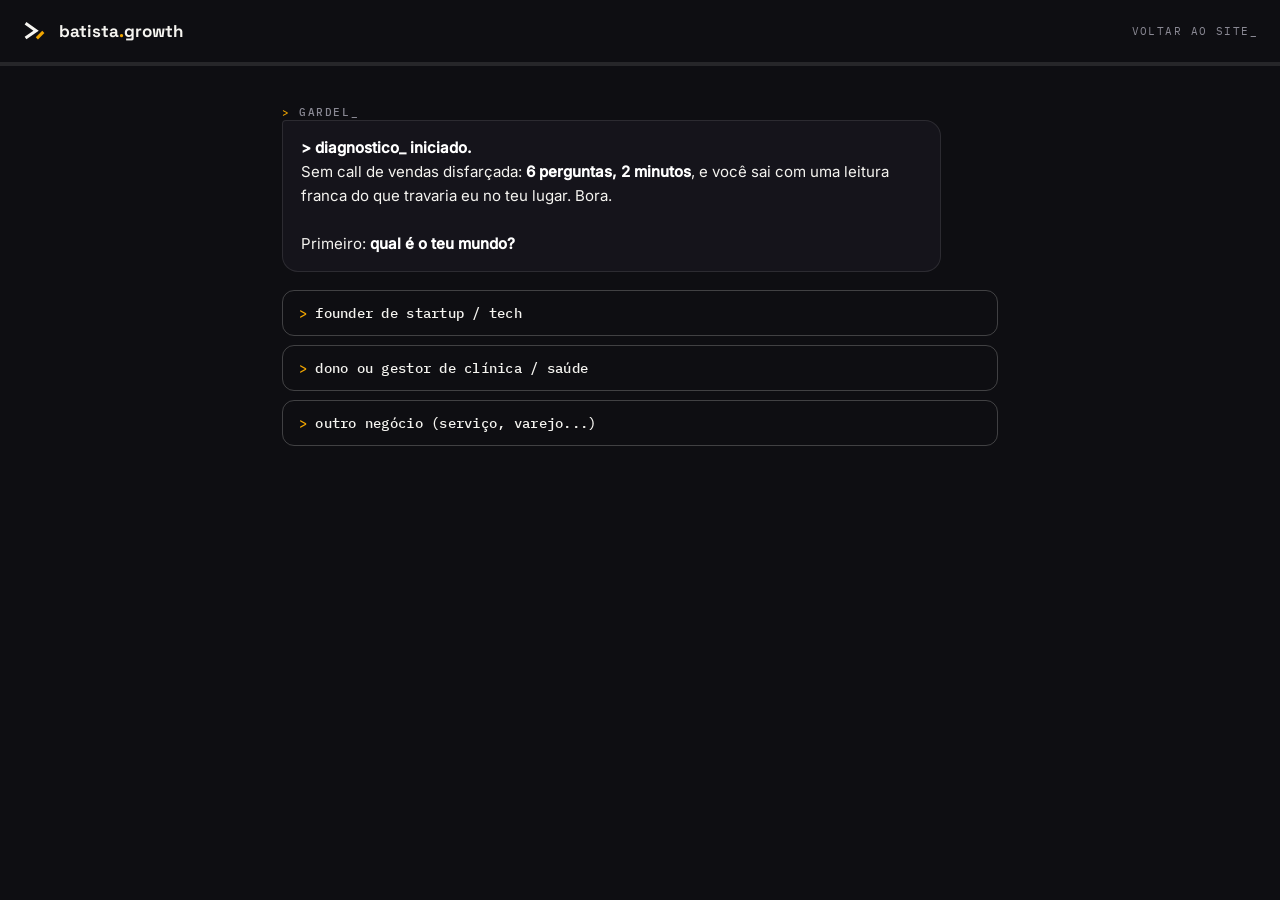
==== diagnostico/index.html @ 5f6f4a86 "Diagnóstico interativo /diagnostico (terminal de 6 perguntas, leitura por gargalo, desfecho WhatsApp" ====
<!DOCTYPE html>
<html lang="pt-BR">
<head>
<meta charset="UTF-8">
<meta name="viewport" content="width=device-width, initial-scale=1.0">
<title>Diagnóstico · batista.growth</title>
<meta name="description" content="6 perguntas, 2 minutos, uma leitura franca da tua operação. Sem call de vendas disfarçada.">
<meta property="og:title" content="Roda o diagnóstico · batista.growth">
<meta property="og:description" content="6 perguntas, 2 minutos, uma leitura franca da tua operação.">
<meta property="og:image" content="https://gardelbatista.com.br/assets/og-image.png">
<meta name="theme-color" content="#0E0E12">
<link rel="icon" href="../favicon.ico" sizes="48x48">
<link rel="apple-touch-icon" href="../apple-touch-icon-180.png">
<style>
@font-face{font-family:'SpaceG';src:url('../assets/fonts/space-grotesk-v22-latin-700.ttf');font-weight:700;font-display:swap}
@font-face{font-family:'SpaceG';src:url('../assets/fonts/space-grotesk-v22-latin-500.ttf');font-weight:500;font-display:swap}
@font-face{font-family:'Inter';src:url('../assets/fonts/inter-v20-latin-regular.ttf');font-weight:400;font-display:swap}
@font-face{font-family:'Inter';src:url('../assets/fonts/inter-v20-latin-500.ttf');font-weight:500;font-display:swap}
@font-face{font-family:'Plex';src:url('../assets/fonts/ibm-plex-mono-v20-latin-regular.ttf');font-weight:400;font-display:swap}
@font-face{font-family:'Plex';src:url('../assets/fonts/ibm-plex-mono-v20-latin-500.ttf');font-weight:500;font-display:swap}
@font-face{font-family:'Plex';src:url('../assets/fonts/ibm-plex-mono-v20-latin-600.ttf');font-weight:600;font-display:swap}
:root{--porcelana:#F5F4F0;--ink:#0E0E12;--panel:#15141B;--grafite:#8A8994;--cobalto:#7A8CFF;--amber:#F0A500;--hair:rgba(245,244,240,.1);
--disp:'SpaceG',Arial,sans-serif;--mono:'Plex',Consolas,monospace;--body:'Inter',Arial,sans-serif}
*{box-sizing:border-box;margin:0;padding:0}
body{background:var(--ink);color:var(--porcelana);font-family:var(--body);min-height:100svh;display:flex;flex-direction:column}
::selection{background:var(--amber);color:var(--ink)}
a{color:inherit}

.top{display:flex;align-items:center;justify-content:space-between;padding:18px 22px;border-bottom:1px solid var(--hair)}
.top .lock{display:flex;align-items:center;gap:11px;text-decoration:none}
.top .lock img{height:26px}
.top .lock b{font-family:var(--disp);font-weight:700;font-size:17px}
.top .lock b i{font-style:normal;color:var(--amber)}
.top .sair{font-family:var(--mono);font-size:11px;letter-spacing:.13em;color:var(--grafite);text-decoration:none;text-transform:uppercase}
.top .sair:hover{color:var(--porcelana)}

#prog{height:3px;background:var(--hair)}
#prog i{display:block;height:100%;background:var(--amber);width:0;transition:width .5s cubic-bezier(.2,.7,.2,1)}

.term{flex:1;width:100%;max-width:760px;margin:0 auto;padding:34px 22px 130px;display:flex;flex-direction:column;gap:18px}
.msg{max-width:92%;opacity:0;transform:translateY(10px);transition:all .45s}
.msg.in{opacity:1;transform:none}
.msg .quem{font-family:var(--mono);font-weight:500;font-size:10.5px;letter-spacing:.15em;color:var(--grafite);text-transform:uppercase;margin-bottom:7px}
.msg .quem .p{color:var(--amber)}
.msg .bolha{background:var(--panel);border:1px solid var(--hair);border-radius:4px 16px 16px 16px;padding:15px 18px;font-size:15px;line-height:1.6}
.msg .bolha b{color:#fff}
.msg .bolha .cb{color:var(--cobalto)}
.msg.eu{align-self:flex-end}
.msg.eu .quem{text-align:right}
.msg.eu .bolha{background:var(--amber);color:var(--ink);border:0;border-radius:16px 4px 16px 16px;font-weight:500}
.digitando{font-family:var(--mono);font-size:13px;color:var(--grafite)}
.digitando i{display:inline-block;width:8px;height:14px;background:var(--amber);vertical-align:middle;animation:blink 1s steps(1) infinite}
@keyframes blink{50%{opacity:0}}

.opts{display:flex;flex-direction:column;gap:9px;opacity:0;transform:translateY(10px);transition:all .45s}
.opts.in{opacity:1;transform:none}
.opts button{font-family:var(--mono);font-weight:500;font-size:13.5px;text-align:left;letter-spacing:.02em;background:transparent;color:var(--porcelana);border:1.5px solid rgba(245,244,240,.22);border-radius:12px;padding:13px 16px;cursor:pointer;transition:border-color .2s,background .2s,transform .15s}
.opts button:hover{border-color:var(--amber);background:rgba(240,165,0,.07);transform:translateX(3px)}
.opts button .p{color:var(--amber);margin-right:8px}
.opts .inputrow{display:flex;gap:9px}
.opts input{flex:1;font-family:var(--mono);font-size:14px;background:var(--panel);color:var(--porcelana);border:1.5px solid rgba(245,244,240,.22);border-radius:12px;padding:13px 16px;outline:none}
.opts input:focus{border-color:var(--amber)}
.opts .go{font-family:var(--disp);font-weight:700;font-size:14px;background:var(--amber);color:var(--ink);border:0;border-radius:12px;padding:0 22px;cursor:pointer}

.resultado{background:var(--panel);border:1px solid var(--hair);border-radius:18px;padding:24px;opacity:0;transform:translateY(12px);transition:all .5s}
.resultado.in{opacity:1;transform:none}
.resultado .k{font-family:var(--mono);font-weight:500;font-size:11px;letter-spacing:.15em;color:var(--amber);text-transform:uppercase}
.resultado h2{font-family:var(--disp);font-weight:700;font-size:clamp(22px,4.5vw,28px);line-height:1.2;margin-top:12px}
.resultado h2 .dot{color:var(--amber)}
.resultado p{font-size:14.5px;line-height:1.65;color:#B9B8C2;margin-top:12px}
.resultado .rec{margin-top:16px;font-family:var(--mono);font-size:13px;line-height:2;color:#B9B8C2}
.resultado .rec b{color:var(--porcelana);font-weight:600}
.resultado .rec .ok{color:var(--amber)}
.resultado .cta{display:inline-flex;align-items:center;gap:10px;margin-top:20px;font-family:var(--disp);font-weight:700;font-size:16.5px;background:var(--amber);color:var(--ink);padding:16px 26px;border-radius:13px;text-decoration:none;box-shadow:0 8px 26px rgba(240,165,0,.3)}
.resultado .cta:hover{box-shadow:0 12px 34px rgba(240,165,0,.45)}
.resultado .micro{font-family:var(--mono);font-size:11px;letter-spacing:.12em;color:var(--grafite);margin-top:14px;text-transform:uppercase}

@media(max-width:760px){
  .term{padding:26px 16px 110px}
  .msg{max-width:100%}
  .opts button{font-size:12.5px}
}
@media(prefers-reduced-motion:reduce){*{transition-duration:.01ms!important;animation-duration:.01ms!important}}
</style>
</head>
<body>

<div class="top">
  <a class="lock" href="../"><img src="../assets/simbolo-prompt-branco.svg" alt=""><b>batista<i>.</i>growth</b></a>
  <a class="sair" href="../">voltar ao site_</a>
</div>
<div id="prog"><i></i></div>

<div class="term" id="term"></div>

<script>
/* ── CONFIG: número do WhatsApp do Gardel (só dígitos, com 55). Vazio = cai no direct do IG ── */
const WHATS = '';
const IG_DIRECT = 'https://ig.me/m/batista.growth';

const R = {}; // respostas
const term = document.getElementById('term');
const prog = document.querySelector('#prog i');
const TOTAL = 6;
let passo = 0;

function scrollFim(){ requestAnimationFrame(()=>window.scrollTo({top:document.body.scrollHeight,behavior:'smooth'})); }

function bot(html, cb){
  const t = document.createElement('div');
  t.className = 'msg digitando'; t.innerHTML = '<span class="quem"><span class="p">&gt;</span> gardel_</span><div class="bolha"><i></i></div>';
  term.appendChild(t); requestAnimationFrame(()=>t.classList.add('in')); scrollFim();
  setTimeout(()=>{
    t.classList.remove('digitando');
    t.querySelector('.bolha').innerHTML = html;
    scrollFim(); if(cb) cb();
  }, 620);
}
function eu(txt){
  const m = document.createElement('div');
  m.className = 'msg eu'; m.innerHTML = '<div class="quem">você_</div><div class="bolha"></div>';
  m.querySelector('.bolha').textContent = txt;
  term.appendChild(m); requestAnimationFrame(()=>m.classList.add('in')); scrollFim();
}
function opcoes(lista, onPick){
  const o = document.createElement('div'); o.className = 'opts';
  lista.forEach(([label,val])=>{
    const b = document.createElement('button');
    b.innerHTML = '<span class="p">&gt;</span>' + label;
    b.onclick = ()=>{ o.remove(); eu(label); onPick(val ?? label); };
    o.appendChild(b);
  });
  term.appendChild(o); requestAnimationFrame(()=>o.classList.add('in')); scrollFim();
}
function inputTexto(placeholder, onOk){
  const o = document.createElement('div'); o.className = 'opts';
  o.innerHTML = '<div class="inputrow"><input type="text" placeholder="'+placeholder+'" maxlength="60"><button class="go">enviar</button></div>';
  const inp = o.querySelector('input');
  const enviar = ()=>{ const v = inp.value.trim(); if(!v) return; o.remove(); eu(v); onOk(v); };
  o.querySelector('.go').onclick = enviar;
  inp.addEventListener('keydown', e=>{ if(e.key==='Enter') enviar(); });
  term.appendChild(o); requestAnimationFrame(()=>{o.classList.add('in'); inp.focus();}); scrollFim();
}
function avanca(){ passo++; prog.style.width = (passo/TOTAL*100)+'%'; }

/* ── FLUXO ── */
function q1(){
  bot('<b>&gt; diagnostico_ iniciado.</b><br>Sem call de vendas disfarçada: <b>6 perguntas, 2 minutos</b>, e você sai com uma leitura franca do que travaria eu no teu lugar. Bora. <br><br>Primeiro: <b>qual é o teu mundo?</b>', ()=>{
    opcoes([
      ['founder de startup / tech','founder'],
      ['dono ou gestor de clínica / saúde','clinica'],
      ['outro negócio (serviço, varejo...)','outro'],
    ], v=>{ R.perfil = v; avanca(); q2(); });
  });
}
function q2(){
  bot('Anotado. E <b>como eu te chamo?</b>', ()=>{
    inputTexto('teu primeiro nome_', v=>{ R.nome = v.split(' ')[0]; avanca(); q3(); });
  });
}
function q3(){
  bot('Prazer, <b>'+R.nome+'</b>. Faixa de <b>faturamento mensal</b> hoje? (isso muda completamente a receita)', ()=>{
    opcoes([
      ['até R$ 30 mil','até 30k'],
      ['R$ 30 a 100 mil','30-100k'],
      ['R$ 100 a 500 mil','100-500k'],
      ['acima de R$ 500 mil','500k+'],
    ], v=>{ R.fat = v; avanca(); q4(); });
  });
}
function q4(){
  bot('Agora o ponto central. <b>Onde a operação trava mais hoje?</b>', ()=>{
    opcoes([
      ['chega pouco lead qualificado','leads'],
      ['lead chega e esfria (follow-up falha)','followup'],
      ['decido no achismo, sem número confiável','numeros'],
      ['tudo depende de mim, nada roda sozinho','dependencia'],
      ['quero IA na operação e não sei por onde começar','ia'],
    ], v=>{ R.gargalo = v; avanca(); q5(); });
  });
}
function q5(){
  bot('E o que você <b>já tentou</b> pra resolver isso?', ()=>{
    opcoes([
      ['tráfego pago / agência','agência'],
      ['contratei vendedor / SDR','vendedor'],
      ['CRM ou ferramenta que ninguém usa','crm parado'],
      ['nada estruturado ainda','nada ainda'],
    ], v=>{ R.tentou = v; avanca(); q6(); });
  });
}
function q6(){
  bot('Última. <b>Urgência real</b> disso aí?', ()=>{
    opcoes([
      ['pra ontem, está custando caro','pra ontem'],
      ['quero resolver nos próximos 3 meses','3 meses'],
      ['explorando por enquanto','explorando'],
    ], v=>{ R.urg = v; avanca(); resultado(); });
  });
}

const LEITURA = {
  leads:      {t:'Teu problema não é volume, é máquina de aquisição', p:'Antes de comprar mais tráfego: ICP afiado, oferta clara e canal com dono. Volume em cima de funil furado só acelera o desperdício.', rec:['diagnostico_ mapeia o funil e o ICP','sistema.comercial_ monta a máquina de aquisição','ia.operacional_ qualifica o lead que chega']},
  followup:   {t:'Lead esfriando é receita escorrendo pelo ralo', p:'Isso é o gargalo mais barato de resolver: cadência com dono, CRM vivo e follow-up que não depende de memória humana. É exatamente o que eu opero com agente de IA na minha própria operação.', rec:['diagnostico_ audita a cadência atual','ia.operacional_ agente de follow-up que não esquece','sistema.comercial_ processo e dono pra cada etapa']},
  numeros:    {t:'Sem número, toda reunião vira opinião contra opinião', p:'Um dashboard comercial simples, com 5 números confiáveis chegando todo dia, muda o nível das tuas decisões em 2 semanas. Eu construo isso com IA na frente dos teus dados.', rec:['diagnostico_ define os 5 números que importam','ia.operacional_ relatório diário sem ninguém digitar','conselho_ decisão quinzenal em cima do número']},
  dependencia:{t:'Crescimento que depende de heroísmo é sorte com prazo', p:'A saída é sistema: processo documentado, dono por etapa e o repetitivo rodando em IA. Você volta pro papel de decidir, não de carregar.', rec:['diagnostico_ mapeia o que só você faz hoje','sistema.comercial_ processo com dono e meta','ia.operacional_ o repetitivo sai da tua mesa']},
  ia:         {t:'IA sem gargalo definido vira brinquedo caro', p:'O caminho certo é o inverso do hype: achar o gargalo que mais custa, colocar IA ali primeiro, medir, expandir. Eu faço isso todos os dias na minha operação e nas dos clientes.', rec:['diagnostico_ acha o gargalo que mais paga','ia.operacional_ primeiro agente em produção','conselho_ roadmap de IA trimestre a trimestre']},
};

function resultado(){
  const L = LEITURA[R.gargalo];
  bot('Fechou, '+R.nome+'. Rodei tua leitura preliminar:', ()=>{
    const r = document.createElement('div');
    r.className = 'resultado';
    r.innerHTML = `
      <div class="k">&gt; leitura preliminar · ${R.perfil} · ${R.fat}_</div>
      <h2>${L.t}<span class="dot">.</span></h2>
      <p>${L.p}</p>
      <div class="rec">${L.rec.map(x=>{const i=x.indexOf('_');return '<span class="ok">&gt;</span> <b>'+x.slice(0,i+1)+'</b>'+x.slice(i+1)}).join('<br>')}</div>
      <a class="cta" id="ctaz" href="#">Continuar no meu WhatsApp <span aria-hidden="true">↗</span></a>
      <div class="micro">a leitura completa eu faço contigo, ao vivo. resposta em até 1 dia útil_</div>`;
    term.appendChild(r); requestAnimationFrame(()=>r.classList.add('in')); scrollFim();
    const msg = 'Rodei o diagnóstico no site. Perfil: '+R.perfil+' · Faturamento: '+R.fat+' · Gargalo: '+R.gargalo+' · Já tentei: '+R.tentou+' · Urgência: '+R.urg+'. Sou '+R.nome+'. Bora continuar?';
    const cta = r.querySelector('#ctaz');
    cta.href = WHATS ? 'https://wa.me/'+WHATS+'?text='+encodeURIComponent(msg) : IG_DIRECT;
    cta.target = '_blank'; cta.rel = 'noopener';
  });
}

/* #demo pula pro resultado (validação/teste de copy) */
if(location.hash === '#demo'){
  Object.assign(R, {perfil:'clinica', nome:'Gardel', fat:'30-100k', gargalo:'followup', tentou:'crm parado', urg:'pra ontem'});
  passo = TOTAL; prog.style.width = '100%';
  resultado();
}else{
  q1();
}
</script>
</body>
</html>
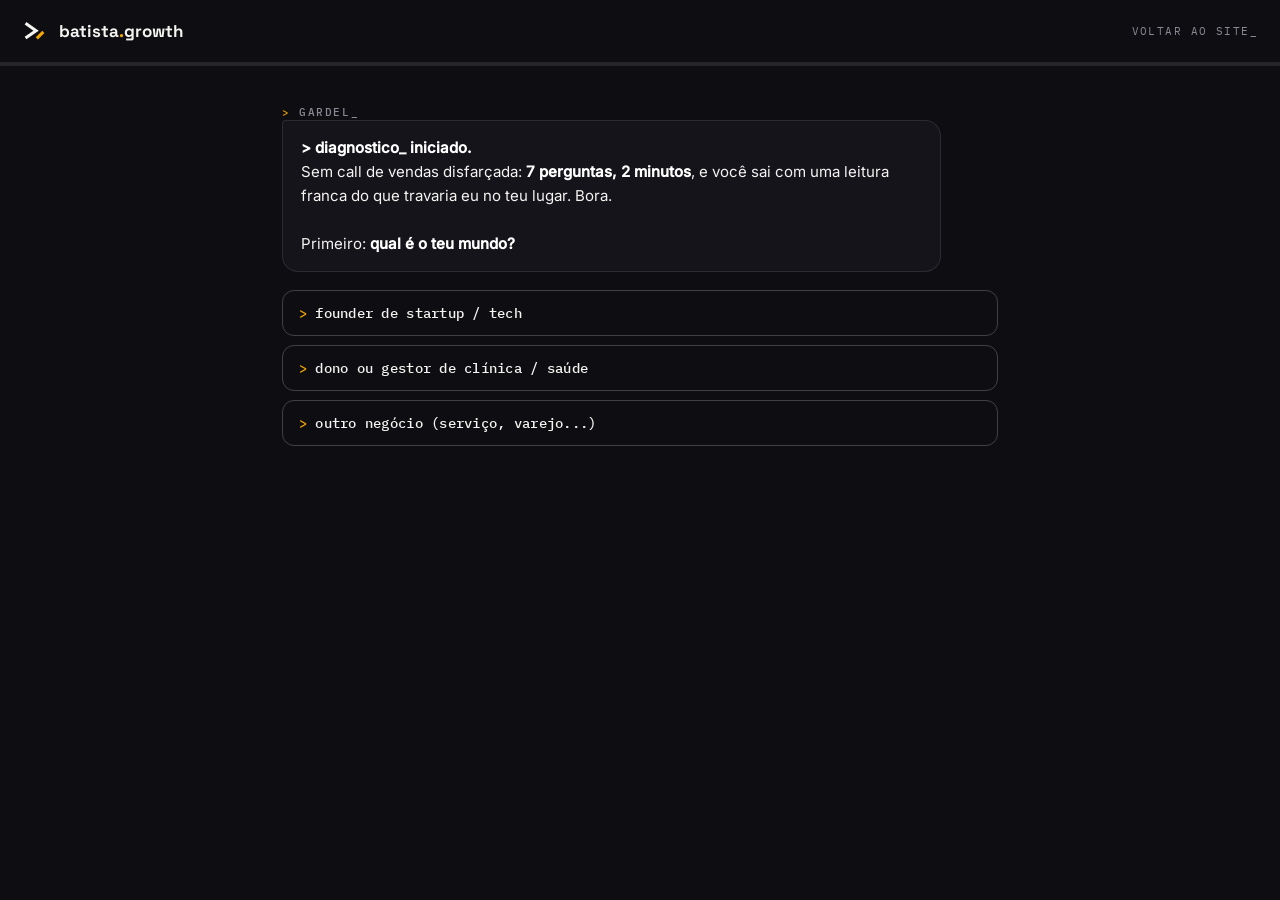
==== commit 39990388: "Backend do diagnóstico no Supabase do site (batista_diagnostico_leads/events, RLS insert-only, RPC c" ====
--- a/diagnostico/index.html
+++ b/diagnostico/index.html
@@ -98,11 +98,65 @@
 const WHATS = '';
 const IG_DIRECT = 'https://ig.me/m/batista.growth';
 
+/* ── Backend: mesmo Supabase do gardelbatista.com.br (infra espelhada do diagnóstico MyDose) ── */
+const SB_URL = 'https://vdkxffydbkuhjszmlamd.supabase.co';
+const SB_KEY = 'eyJhbGciOiJIUzI1NiIsInR5cCI6IkpXVCJ9.eyJpc3MiOiJzdXBhYmFzZSIsInJlZiI6InZka3hmZnlkYmt1aGpzem1sYW1kIiwicm9sZSI6ImFub24iLCJpYXQiOjE3Njk3MjI5OTcsImV4cCI6MjA4NTI5ODk5N30.9TOXl94Vednst5RnkCXfx2sdUbQpNlzuPMGNpv8POP8';
+const ABANDONO_MIN = 5;
+
 const R = {}; // respostas
 const term = document.getElementById('term');
 const prog = document.querySelector('#prog i');
-const TOTAL = 6;
+const TOTAL = 7;
 let passo = 0;
+
+const SESSION_ID = (crypto.randomUUID ? crypto.randomUUID() : String(Math.random()).slice(2));
+const LEAD_ID = crypto.randomUUID ? crypto.randomUUID() : null;
+let leadSalvo = false, passoAtual = 'inicio';
+const DEMO = location.hash === '#demo';
+
+function sbHeaders(){ return {'Content-Type':'application/json','apikey':SB_KEY,'Authorization':'Bearer '+SB_KEY,'Prefer':'return=minimal'}; }
+function logEvent(event, step){
+  if(DEMO) return;
+  try{ fetch(SB_URL+'/rest/v1/batista_diagnostico_events', {method:'POST',headers:sbHeaders(),keepalive:true,
+    body: JSON.stringify({session_id:SESSION_ID, event, step:step||passoAtual})}).catch(()=>{}); }catch(e){}
+}
+function leadPayload(incompleto){
+  return {id:LEAD_ID, nome:R.nome||null, whatsapp:R.whats||null, perfil:R.perfil||null,
+    faturamento:R.fat||null, gargalo:R.gargalo||null, tentou:R.tentou||null, urgencia:R.urg||null,
+    incompleto:!!incompleto, passo:passoAtual};
+}
+function saveLead(){
+  if(DEMO) return;
+  if(leadSalvo){ // parcial já gravado: completa no MESMO id
+    try{ fetch(SB_URL+'/rest/v1/rpc/batista_diagnostico_lead_complete', {method:'POST',headers:sbHeaders(),keepalive:true,
+      body: JSON.stringify({p_id:LEAD_ID,p_nome:R.nome||null,p_whatsapp:R.whats||null,p_perfil:R.perfil||null,
+        p_faturamento:R.fat||null,p_gargalo:R.gargalo||null,p_tentou:R.tentou||null,p_urgencia:R.urg||null})}).catch(()=>{}); }catch(e){}
+    return;
+  }
+  leadSalvo = true;
+  try{ fetch(SB_URL+'/rest/v1/batista_diagnostico_leads', {method:'POST',headers:sbHeaders(),keepalive:true,
+    body: JSON.stringify(leadPayload(false))}).catch(()=>{}); }catch(e){}
+}
+/* lead incompleto: com nome+whats dados e sem finalizar, dispara na inatividade ou na saída */
+let abandonoTimer = null;
+function armaAbandono(){
+  clearTimeout(abandonoTimer);
+  if(leadSalvo || !R.whats) return;
+  abandonoTimer = setTimeout(()=>salvaIncompleto('inatividade'), ABANDONO_MIN*60*1000);
+}
+function salvaIncompleto(motivo){
+  if(leadSalvo || !R.whats) return;
+  leadSalvo = true;
+  const url = SB_URL+'/rest/v1/batista_diagnostico_leads?apikey='+SB_KEY;
+  const body = JSON.stringify(leadPayload(true));
+  try{
+    if(navigator.sendBeacon){ navigator.sendBeacon(url, new Blob([body],{type:'application/json'})); }
+    else{ fetch(url,{method:'POST',headers:sbHeaders(),keepalive:true,body}).catch(()=>{}); }
+    logEvent('lead_incompleto', motivo);
+  }catch(e){}
+}
+addEventListener('pagehide', ()=>salvaIncompleto('saida'));
+document.addEventListener('visibilitychange', ()=>{ if(document.visibilityState==='hidden') salvaIncompleto('saida'); });
 
 function scrollFim(){ requestAnimationFrame(()=>window.scrollTo({top:document.body.scrollHeight,behavior:'smooth'})); }
 
@@ -121,7 +175,9 @@
   m.className = 'msg eu'; m.innerHTML = '<div class="quem">você_</div><div class="bolha"></div>';
   m.querySelector('.bolha').textContent = txt;
   term.appendChild(m); requestAnimationFrame(()=>m.classList.add('in')); scrollFim();
-}
+  armaAbandono();
+}
+function marcaPasso(p){ passoAtual = p; logEvent('step', p); }
 function opcoes(lista, onPick){
   const o = document.createElement('div'); o.className = 'opts';
   lista.forEach(([label,val])=>{
@@ -145,7 +201,8 @@
 
 /* ── FLUXO ── */
 function q1(){
-  bot('<b>&gt; diagnostico_ iniciado.</b><br>Sem call de vendas disfarçada: <b>6 perguntas, 2 minutos</b>, e você sai com uma leitura franca do que travaria eu no teu lugar. Bora. <br><br>Primeiro: <b>qual é o teu mundo?</b>', ()=>{
+  marcaPasso('mundo');
+  bot('<b>&gt; diagnostico_ iniciado.</b><br>Sem call de vendas disfarçada: <b>7 perguntas, 2 minutos</b>, e você sai com uma leitura franca do que travaria eu no teu lugar. Bora. <br><br>Primeiro: <b>qual é o teu mundo?</b>', ()=>{
     opcoes([
       ['founder de startup / tech','founder'],
       ['dono ou gestor de clínica / saúde','clinica'],
@@ -154,11 +211,13 @@
   });
 }
 function q2(){
+  marcaPasso('nome');
   bot('Anotado. E <b>como eu te chamo?</b>', ()=>{
     inputTexto('teu primeiro nome_', v=>{ R.nome = v.split(' ')[0]; avanca(); q3(); });
   });
 }
 function q3(){
+  marcaPasso('faturamento');
   bot('Prazer, <b>'+R.nome+'</b>. Faixa de <b>faturamento mensal</b> hoje? (isso muda completamente a receita)', ()=>{
     opcoes([
       ['até R$ 30 mil','até 30k'],
@@ -169,6 +228,7 @@
   });
 }
 function q4(){
+  marcaPasso('gargalo');
   bot('Agora o ponto central. <b>Onde a operação trava mais hoje?</b>', ()=>{
     opcoes([
       ['chega pouco lead qualificado','leads'],
@@ -180,6 +240,7 @@
   });
 }
 function q5(){
+  marcaPasso('tentou');
   bot('E o que você <b>já tentou</b> pra resolver isso?', ()=>{
     opcoes([
       ['tráfego pago / agência','agência'],
@@ -190,12 +251,33 @@
   });
 }
 function q6(){
-  bot('Última. <b>Urgência real</b> disso aí?', ()=>{
+  marcaPasso('urgencia');
+  bot('Quase lá. <b>Urgência real</b> disso aí?', ()=>{
     opcoes([
       ['pra ontem, está custando caro','pra ontem'],
       ['quero resolver nos próximos 3 meses','3 meses'],
       ['explorando por enquanto','explorando'],
-    ], v=>{ R.urg = v; avanca(); resultado(); });
+    ], v=>{ R.urg = v; avanca(); q7(); });
+  });
+}
+function q7(){
+  marcaPasso('whatsapp');
+  bot('Última: teu <b>WhatsApp com DDD</b>, pra eu te mandar a leitura completa (e nada de spam, palavra).', ()=>{
+    const o = document.createElement('div'); o.className = 'opts';
+    o.innerHTML = '<div class="inputrow"><input type="tel" placeholder="(48) 99999-9999_" maxlength="16"><button class="go">enviar</button></div>';
+    const inp = o.querySelector('input');
+    inp.addEventListener('input', ()=>{
+      let d = inp.value.replace(/\D/g,'').slice(0,11);
+      inp.value = d.length>7 ? '('+d.slice(0,2)+') '+d.slice(2,7)+'-'+d.slice(7) : d.length>2 ? '('+d.slice(0,2)+') '+d.slice(2) : d;
+    });
+    const enviar = ()=>{
+      const d = inp.value.replace(/\D/g,'');
+      if(d.length < 10){ inp.style.borderColor = '#e5484d'; inp.placeholder = 'preciso do número com DDD_'; return; }
+      o.remove(); eu(inp.value); R.whats = '55'+d; avanca(); resultado();
+    };
+    o.querySelector('.go').onclick = enviar;
+    inp.addEventListener('keydown', e=>{ if(e.key==='Enter') enviar(); });
+    term.appendChild(o); requestAnimationFrame(()=>{o.classList.add('in'); inp.focus();}); scrollFim();
   });
 }
 
@@ -208,6 +290,9 @@
 };
 
 function resultado(){
+  marcaPasso('resultado');
+  saveLead();
+  logEvent('lead');
   const L = LEITURA[R.gargalo];
   bot('Fechou, '+R.nome+'. Rodei tua leitura preliminar:', ()=>{
     const r = document.createElement('div');
@@ -224,15 +309,18 @@
     const cta = r.querySelector('#ctaz');
     cta.href = WHATS ? 'https://wa.me/'+WHATS+'?text='+encodeURIComponent(msg) : IG_DIRECT;
     cta.target = '_blank'; cta.rel = 'noopener';
-  });
-}
-
-/* #demo pula pro resultado (validação/teste de copy) */
+    cta.addEventListener('click', ()=>logEvent('whats_click'));
+  });
+}
+
+/* #demo pula pro resultado SEM gravar lead (validação/teste de copy) */
 if(location.hash === '#demo'){
   Object.assign(R, {perfil:'clinica', nome:'Gardel', fat:'30-100k', gargalo:'followup', tentou:'crm parado', urg:'pra ontem'});
+  leadSalvo = true; // trava o saveLead: demo nunca grava no banco
   passo = TOTAL; prog.style.width = '100%';
   resultado();
 }else{
+  logEvent('view','inicio');
   q1();
 }
 </script>
